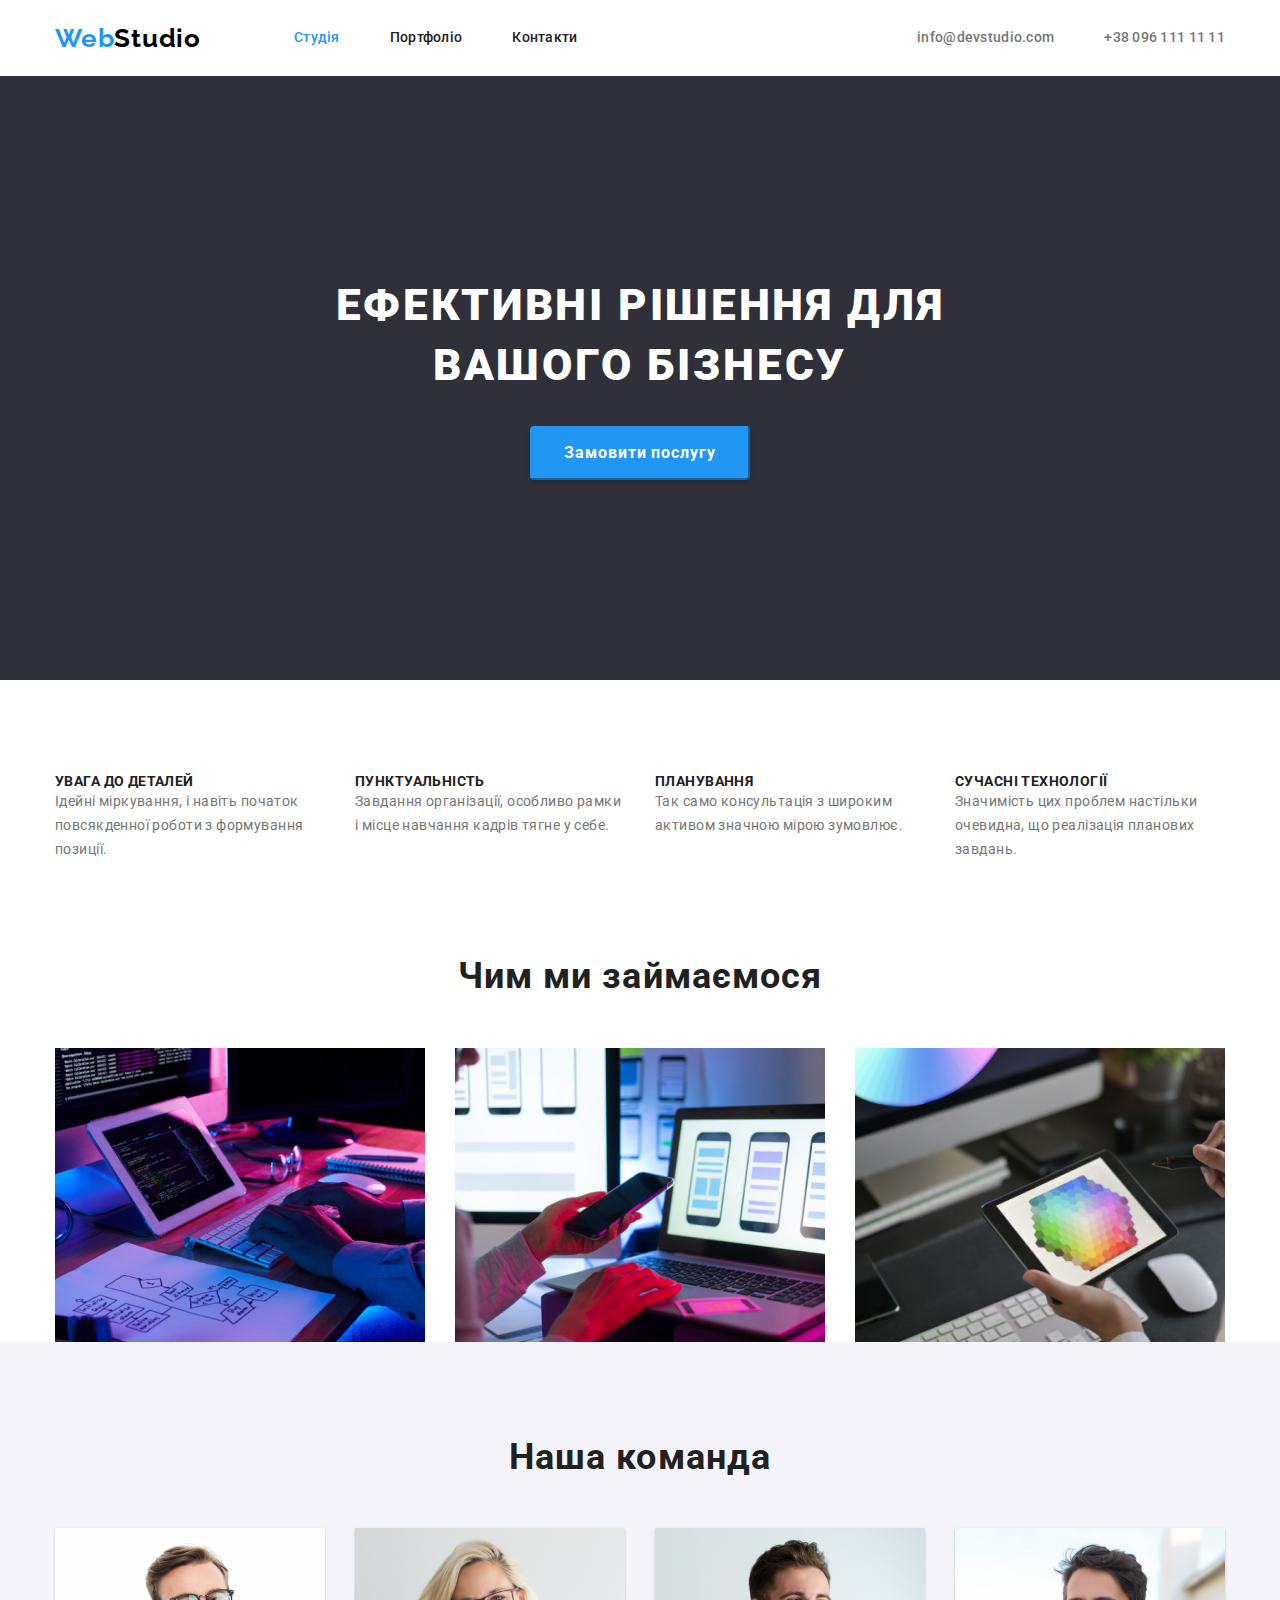
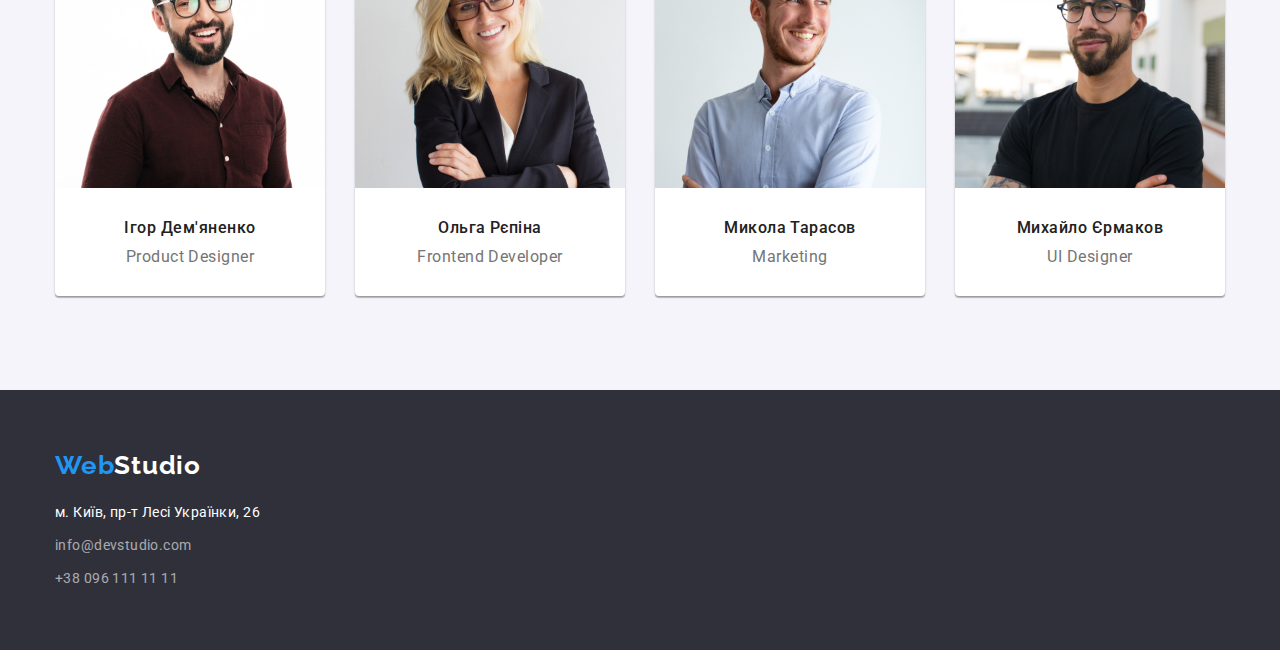
==== index.html @ 305d1d60 "hw-1" ====
<!DOCTYPE html>
<html lang="uk">
  <head>
    <meta charset="UTF-8" />
    <meta http-equiv="X-UA-Compatible" content="IE=edge" />
    <meta name="viewport" content="width=device-width, initial-scale=1.0" />
    <title>WebStudio</title>
    <link
      href="https://fonts.googleapis.com/css2?family=Raleway:wght@700&family=Roboto:wght@400;500;700;900&display=swap"
      rel="stylesheet"
    />
    <link
      rel="stylesheet"
      href="https://cdnjs.cloudflare.com/ajax/libs/modern-normalize/1.1.0/modern-normalize.min.css"
    />
    <link rel="stylesheet" href="./css/style.css" />
  </head>
  <body>
    <!-- header  -->
    <header class="header">
      <div class="container">
        <nav class="header-nav">
          <a href="index.html" class="header-logo link"
            >Web<span class="header-logo-style">Studio</span>
          </a>
          <ul class="header-list list">
            <li class="header-item">
              <a class="header-link link current" href="index.html">Студія</a>
            </li>
            <li class="header-item">
              <a class="header-link link" href="portfolio.html">Портфоліо</a>
            </li>
            <li class="header-item">
              <a class="header-link link" href="/Контакти">Контакти</a>
            </li>
          </ul>
        </nav>
        <!-- contacts -->
        <ul class="contacts-list list">
          <li class="contacts-item">
            <a class="contacts-link link" href="mailto:info@devstudio.com"
              >info@devstudio.com</a
            >
          </li>
          <li>
            <a class="contacts-link link" href="tel:+380961111111"
              >+38 096 111 11 11</a
            >
          </li>
        </ul>
      </div>
    </header>
    <!-- main -->
    <main>
      <!-- hero -->
      <section class="hero">
        <div class="container">
          <h1 class="hero-title">ЕФЕКТИВНІ РІШЕННЯ ДЛЯ ВАШОГО БІЗНЕСУ</h1>
          <button type="button" class="hero-btn">Замовити послугу</button>
        </div>
      </section>

      <!-- skill -->
      <section class="section skill">
        <div class="container">
            <h2 class="visually-hidden">Чому саме ми</h2>
            <ul class="section-list list">
              <li class="section-item">
                <h3 class="skill-title">УВАГА ДО ДЕТАЛЕЙ</h3>
                <p class="skill-text">
                  Ідейні міркування, і навіть початок повсякденної роботи з
                  формування позиції.
                </p>
              </li>
              <li class="section-item">
                <h3 class="skill-title">ПУНКТУАЛЬНІСТЬ</h3>
                <p class="skill-text">
                  Завдання організації, особливо рамки і місце навчання кадрів тягне
                  у себе.
                </p>
              </li>
              <li class="section-item">
                <h3 class="skill-title">ПЛАНУВАННЯ</h3>
                <p class="skill-text">
                  Так само консультація з широким активом значною мірою зумовлює.
                </p>
              </li>
              <li class="section-item">
                <h3 class="skill-title">СУЧАСНІ ТЕХНОЛОГІЇ</h3>
                <p class="skill-text">
                  Значимість цих проблем настільки очевидна, що реалізація планових
                  завдань.
                </p>
              </li>
            </ul>
        </div>
      </section>

      <!-- job -->
      <section class="section job">
       <div class="container">
            <h2 class="section-title">Чим ми займаємося</h2>
            <ul class="section-list list">
              <li class="job-item">
                <img
                  src="./images/a.jpg"
                  alt="Людина пише код на клавіатурі."
                  width="370"
                  height="294"
                />
              </li>
              <li class="job-item">
                <img
                  src="./images/b.jpg"
                  alt="Людина розробляє стилістику мобільного додатку."
                  width="370"
                  height="294"
                />
              </li>
              <li class="job-item">
                <img
                  src="./images/c.jpg"
                  alt="Людина підбирає правильне поєднання кольорів."
                  width="370"
                  height="294"
                />
              </li>
            </ul>
       </div>
      </section>

      <!-- team -->
      <section class="section team">
        <div class="container">
            <h2 class="section-title">Наша команда</h2>
            <ul class="section-list list">
              <li class="section-item card">
                <img
                  src="./images/photo_igor.jpg"
                  alt="Фотографія Ігоря"
                  width="270"
                  height="260"
                />
                <h3 class="team-title">Ігор Дем'яненко</h3>
                <p class="team-text">Product Designer</p>
              </li>
              <li class="section-item card">
                <img
                  src="./images/photo_olga.jpg"
                  alt="Фотографія Ольги"
                  width="270"
                  height="260"
                />
                <h3 class="team-title">Ольга Рєпіна</h3>
                <p class="team-text">Frontend Developer</p>
              </li>
              <li class="section-item card">
                <img
                  src="./images/photo_mykola.jpg"
                  alt="Фотографія Миколи"
                  width="270"
                  height="260"
                />
                <h3 class="team-title">Микола Тарасов</h3>
                <p class="team-text">Marketing</p>
              </li>
              <li class="section-item card">
                <img
                  src="./images/photo_mykhaylo.jpg"
                  alt="Фотографія Михайла"
                  width="270"
                  height="260"
                />
                <h3 class="team-title">Михайло Єрмаков</h3>
                <p class="team-text">UI Designer</p>
              </li>
            </ul>
        </div>
      </section>
    </main>
    <!-- footer -->
    <footer class="footer">
      <div class="container">
          <a href="index.html" class="footer-logo link"
            >Web<span class="footer-logo-style">Studio</span></a
          >
          <address class="footer-address">
            <a
              href="https://goo.gl/maps/3zeDdeHrW4QCqBMXA"
              target="_blank"
              rel="noopener noreferrer nofollow"
              class="footer-address-place link"
              >м. Київ, пр-т Лесі Українки, 26</a
            >
            <ul class="footer-contacts-list list">
              <li class="footer-contacts-item">
                <a
                  class="footer-contacts-link link"
                  href="mailto:info@devstudio.com"
                  >info@devstudio.com</a
                >
              </li>
              <li class="footer-contacts-item">
                <a class="footer-contacts-link link" href="tel:+380961111111"
                  >+38 096 111 11 11</a
                >
              </li>
            </ul>
          </address>
      </div>
    </footer>
  </body>
</html>
---- css/style.css ----
:root {
  --primary-text-color: #757575;
  --title-text-color: #212121;
  --accent-color: #2196f3;
  --primary-bg-color: #ffffff;
  --secondary-logo-color: #000000;
  --secondary-bg-color: #2f303a;
}
p,
h1,
h2,
h3,
h4,
h5,
h6 {
  margin: 0;
}
ul {
  margin: 0;
  padding: 0;
}
body {
  font-family: "Roboto", sans-serif;
}
.list {
  list-style: none;
}
.link {
  text-decoration: none;
}
img {
  display: block;
}
.container {
  width: 1200px;
  padding-left: 15px;
  padding-right: 15px;
  margin: 0 auto;
}
.visually-hidden {
  position: absolute;
  white-space: nowrap;
  width: 1px;
  height: 1px;
  overflow: hidden;
  border: 0;
  padding: 0;
  clip: rect(0 0 0 0);
  clip-path: inset(50%);
  margin: -1px;
}

/* header */
.header .container {
  display: flex;
  align-items: center;
  justify-content: space-between;
}
.header-nav {
  display: flex;
  align-items: center;
}
.header-logo {
  font-family: "Raleway", sans-serif;
  font-weight: 700;
  font-size: 26px;
  line-height: 1.19;
  letter-spacing: 0.03em;
  color: var(--accent-color);
  margin-right: 93px;
}
.header-logo-style {
  color: var(--secondary-logo-color);
}
.header-item:not(:last-child) {
  margin-right: 50px;
}
.header-list,
.contacts-list {
  display: flex;
  align-items: center;
}
.header-link,
.contacts-link {
  font-weight: 500;
  font-size: 14px;
  line-height: 1.14;
  letter-spacing: 0.02em;
  padding-top: 30px;
  padding-bottom: 30px;
  display: block;
}
.header-link:hover,
.header-link:focus,
.header-link.current,
.contacts-link:hover,
.contacts-link:focus {
  color: var(--accent-color);
}
.header-link {
  color: var(--title-text-color);
}
.contacts-link {
  color: var(--primary-text-color);
}
.contacts-item:not(:last-child) {
  margin-right: 50px;
}
/* main */

/* hero */
.hero {
  background-color: var(--secondary-bg-color);
  padding-top: 200px;
  padding-bottom: 200px;
}

.hero-title {
  font-weight: 900;
  font-size: 44px;
  line-height: 1.36;
  text-align: center;
  letter-spacing: 0.06em;
  text-transform: uppercase;
  color: var(--primary-bg-color);
  width: 696px;
  margin: 0 auto 30px;
}
.hero-btn {
  font-family: inherit;
  font-style: normal;
  font-weight: 700;
  font-size: 16px;
  line-height: 1.88;
  display: flex;
  align-items: center;
  text-align: center;
  letter-spacing: 0.06em;
  color: var(--primary-bg-color);
  background-color: var(--accent-color);
  box-shadow: 0px 4px 4px rgba(0, 0, 0, 0.15);
  border-radius: 4px;
  cursor: pointer;
  margin: 0 auto;
  padding: 10px 32px;
  border-color: var(--accent-color);
}
/* section */
.section {
  padding-top: 94px;
  padding-bottom: 94px;
  display: flex;
}
.section.skill,
.section.job {
  padding-bottom: 0;
}
.section-title {
  font-weight: 700;
  font-size: 36px;
  line-height: 1.17;
  text-align: center;
  letter-spacing: 0.03em;
  color: var(--title-text-color);
  margin-bottom: 50px;
}

/* skill */
.section-list {
  display: flex;
  flex-direction: row;
}
.section-item:not(:first-child) {
  margin-left: 30px;
}
.section-item {
  max-width: 270px;
}

.skill-title {
  font-weight: 700;
  font-size: 14px;
  line-height: 1.14;
  letter-spacing: 0.03em;
  text-transform: uppercase;
  color: var(--title-text-color);
}
.skill-text {
  font-size: 14px;
  line-height: 1.71;
  letter-spacing: 0.03em;
  color: var(--primary-text-color);
}

/* job */
.job-item:not(:first-child) {
  margin-left: 30px;
}

/* team */
.team {
  background-color: #f5f4fa;
}
.team-title,
.team-text {
  font-size: 16px;
  line-height: 1.19;
  letter-spacing: 0.03em;
}
.team-title {
  font-weight: 500;
  color: var(--title-text-color);
  margin-top: 30px;
  margin-bottom: 10px;
}
.team-text {
  color: var(--primary-text-color);
  margin-bottom: 30px;
}
.card {
  text-align: center;
  background-color: #ffffff;
  box-shadow: 0px 1px 3px rgba(0, 0, 0, 0.12), 0px 1px 1px rgba(0, 0, 0, 0.14),
    0px 2px 1px rgba(0, 0, 0, 0.2);
  border-radius: 0px 0px 4px 4px;
}

/* main portfolio */
.section-portfolio {
  padding-top: 94px;
  padding-bottom: 94px;
}
/* button */
.portfolio-btn-list {
  margin-bottom: 50px;
  display: flex;
  justify-content: center;
}
.portfolio-btn-item:not(:last-child) {
  margin-right: 8px;
}
.section-portfolio-btn {
  background: #f5f4fa;
  border-radius: 4px;
  font-family: inherit;
  font-style: normal;
  font-weight: 500;
  font-size: 16px;
  line-height: 1.62;
  letter-spacing: 0.03em;
  color: var(--title-text-color);
  cursor: pointer;
  padding: 6px 22px;
  border: none;
}
.section-portfolio-btn:hover,
.section-portfolio-btn:focus,
.section-portfolio-btn.current {
  border-radius: 4px;
  background: var(--accent-color);
  border-color: var(--accent-color);
  font-family: inherit;
  font-style: normal;
  font-weight: 500;
  font-size: 16px;
  line-height: 1.62;
  letter-spacing: 0.03em;
  color: var(--primary-bg-color);
  box-shadow: 0px 3px 1px rgba(0, 0, 0, 0.1), 0px 1px 2px rgba(0, 0, 0, 0.08),
    0px 2px 2px rgba(0, 0, 0, 0.12);
  border-radius: 4px;
}
/* examples */
.portfolio-examples-list {
  display: flex;
  flex-wrap: wrap;
  gap: 30px;
}
.portfolio-examples-item {
  width: 370px;
}
.portfolio-examples-border {
  border-right: 1px solid #eeeeee;
  border-bottom: 1px solid #eeeeee;
  border-left: 1px solid #eeeeee;
  padding: 20px 24px;
}
.portfolio-examples-title {
  font-weight: 700;
  font-size: 18px;
  line-height: 2;
  letter-spacing: 0.06em;
  color: var(--title-text-color);
}
.portfolio-examples-text {
  font-size: 16px;
  line-height: 1.88;
  letter-spacing: 0.03em;
  color: var(--primary-text-color);
}

/* footer */
.footer {
  background-color: var(--secondary-bg-color);
  padding-top: 60px;
  padding-bottom: 60px;
}
.footer-logo {
  font-family: "Raleway", sans-serif;
  font-style: normal;
  font-weight: 700;
  font-size: 26px;
  line-height: 1.19;
  letter-spacing: 0.03em;
  color: var(--accent-color);
}
.footer-logo-style {
  color: var(--primary-bg-color);
}
.footer-address {
  margin-top: 20px;
}
.footer-address-place,
.footer-contacts-link {
  font-size: 14px;
  line-height: 1.71;
  letter-spacing: 0.03em;
  font-style: normal;
  display: block;
}
.footer-address-place {
  color: var(--primary-bg-color);
  margin-bottom: 9px;
}
.footer-contacts-link {
  color: rgba(255, 255, 255, 0.6);
}
.footer-contacts-item:not(:last-child) {
  margin-bottom: 9px;
}
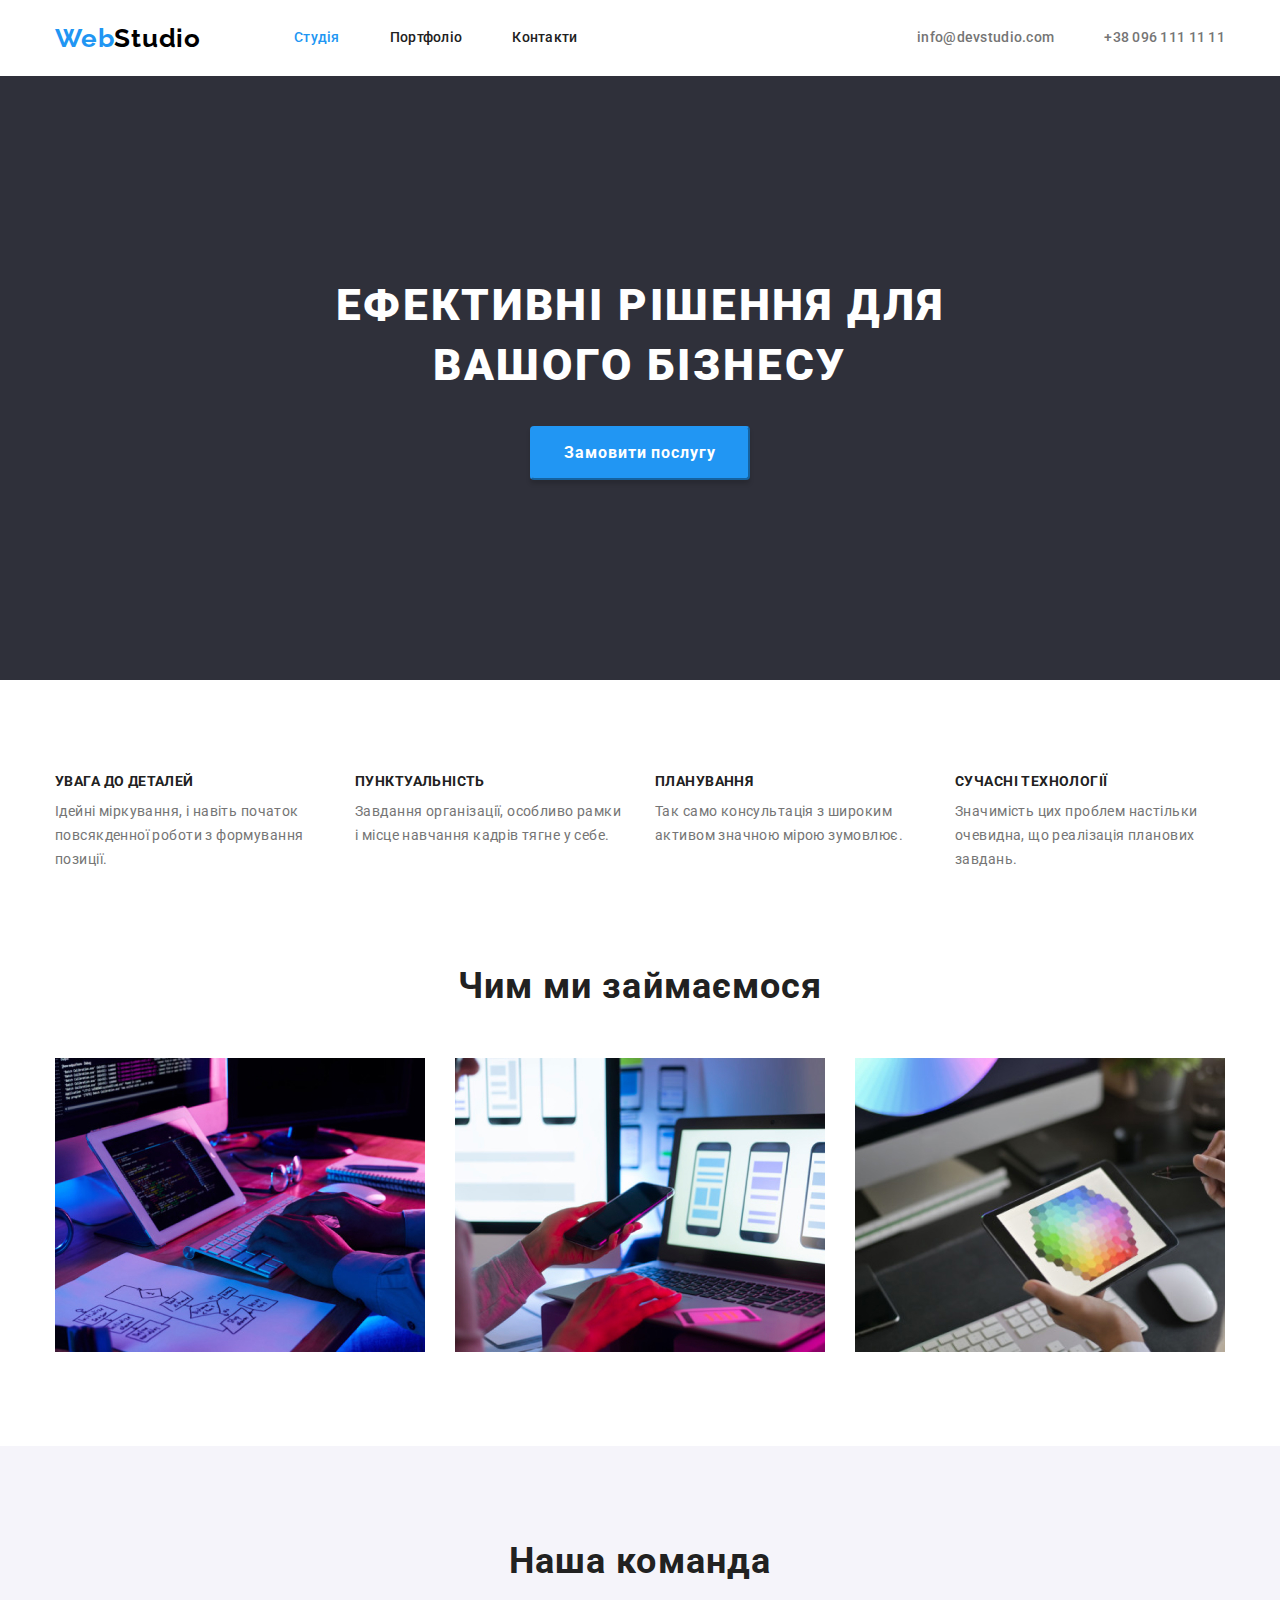
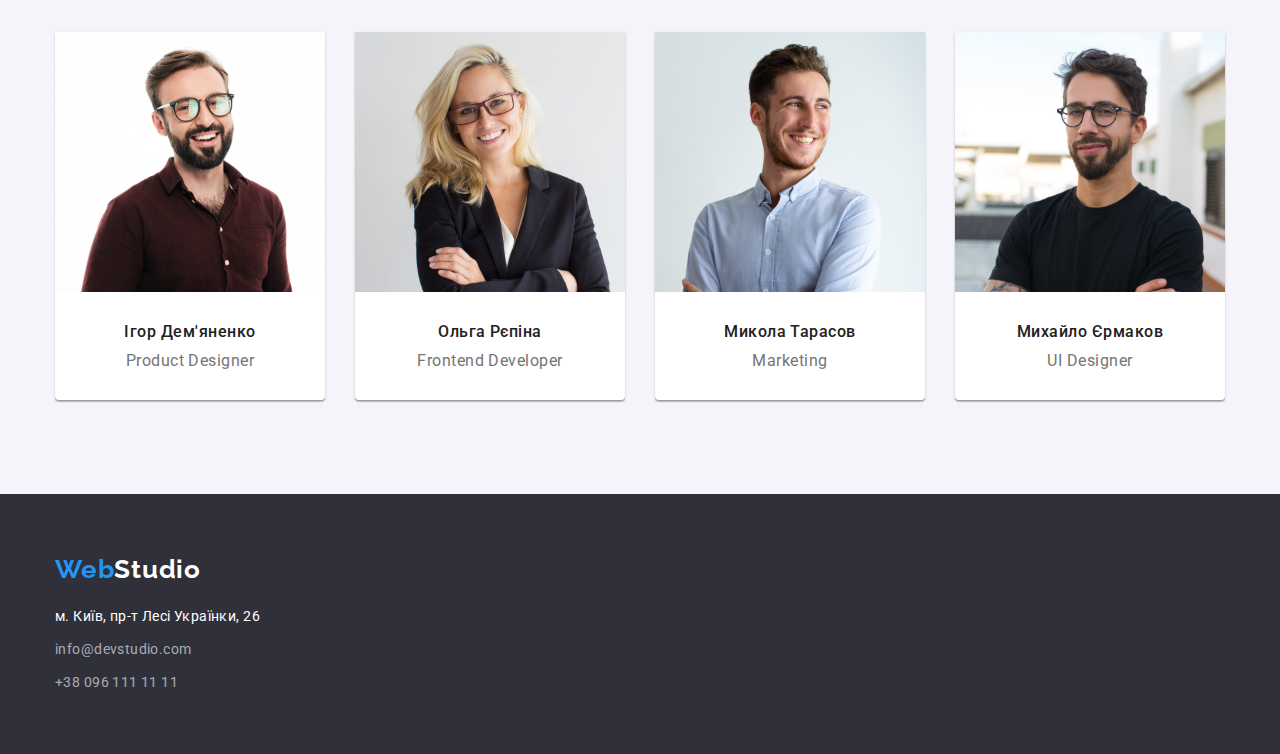
==== commit 53818b18: "hw-3" ====
--- a/index.html
+++ b/index.html
@@ -141,8 +141,10 @@
                   width="270"
                   height="260"
                 />
-                <h3 class="team-title">Ігор Дем'яненко</h3>
-                <p class="team-text">Product Designer</p>
+                <div class="team-position">
+                  <h3 class="team-title">Ігор Дем'яненко</h3>
+                  <p class="team-text">Product Designer</p>
+                </div>
               </li>
               <li class="section-item card">
                 <img
@@ -151,8 +153,10 @@
                   width="270"
                   height="260"
                 />
-                <h3 class="team-title">Ольга Рєпіна</h3>
-                <p class="team-text">Frontend Developer</p>
+                <div class="team-position">
+                  <h3 class="team-title">Ольга Рєпіна</h3>
+                  <p class="team-text">Frontend Developer</p>
+                </div>
               </li>
               <li class="section-item card">
                 <img
@@ -161,8 +165,10 @@
                   width="270"
                   height="260"
                 />
-                <h3 class="team-title">Микола Тарасов</h3>
-                <p class="team-text">Marketing</p>
+               <div class="team-position">
+                  <h3 class="team-title">Микола Тарасов</h3>
+                  <p class="team-text">Marketing</p>
+               </div>
               </li>
               <li class="section-item card">
                 <img
@@ -171,8 +177,10 @@
                   width="270"
                   height="260"
                 />
-                <h3 class="team-title">Михайло Єрмаков</h3>
-                <p class="team-text">UI Designer</p>
+                <div class="team-position">
+                  <h3 class="team-title">Михайло Єрмаков</h3>
+                  <p class="team-text">UI Designer</p>
+                </div>
               </li>
             </ul>
         </div>
--- a/css/style.css
+++ b/css/style.css
@@ -151,8 +151,7 @@
   padding-bottom: 94px;
   display: flex;
 }
-.section.skill,
-.section.job {
+.section.skill {
   padding-bottom: 0;
 }
 .section-title {
@@ -184,6 +183,7 @@
   letter-spacing: 0.03em;
   text-transform: uppercase;
   color: var(--title-text-color);
+  margin-bottom: 10px;
 }
 .skill-text {
   font-size: 14px;
@@ -201,6 +201,9 @@
 .team {
   background-color: #f5f4fa;
 }
+.team-position {
+margin: 30px 10px;
+}
 .team-title,
 .team-text {
   font-size: 16px;
@@ -210,12 +213,10 @@
 .team-title {
   font-weight: 500;
   color: var(--title-text-color);
-  margin-top: 30px;
   margin-bottom: 10px;
 }
 .team-text {
   color: var(--primary-text-color);
-  margin-bottom: 30px;
 }
 .card {
   text-align: center;
